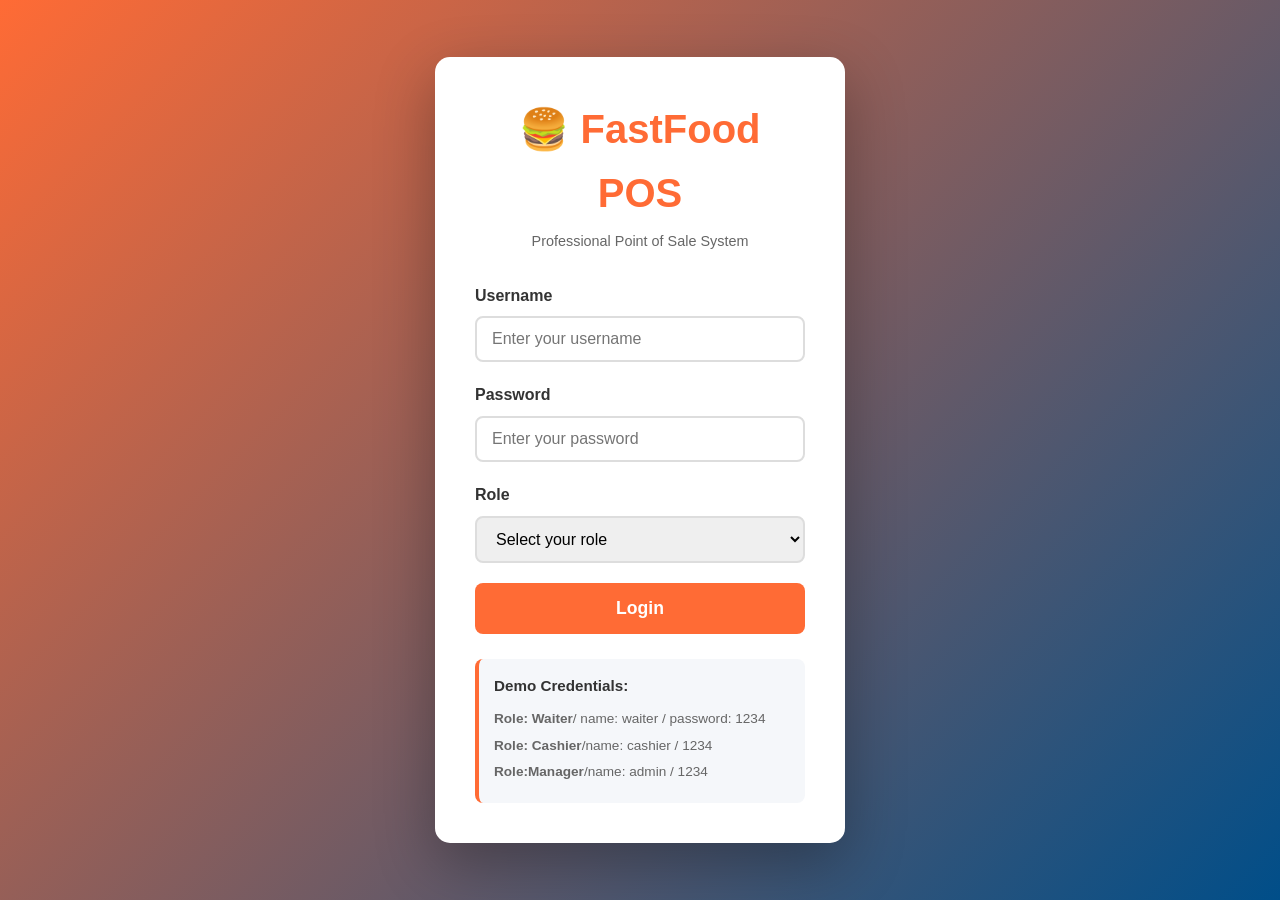
==== cashier.html @ 89c1f0e3 "let start" ====
<!DOCTYPE html>
<html lang="en">
<head>
    <meta charset="UTF-8">
    <meta name="viewport" content="width=device-width, initial-scale=1.0">
    <title>Cashier Dashboard - Restaurant POS</title>
    <link rel="stylesheet" href="assets/css/style.css">
</head>
<body class="dashboard">
    <!-- Sidebar -->
    <nav class="sidebar">
        <div class="sidebar-header">
            <h2>🍔 FastFood POS</h2>
            <p id="userRole" class="user-role"></p>
        </div>
        <ul class="sidebar-nav">
            <li><a href="#" class="nav-link active" data-page="pending">📋 Pending Orders</a></li>
            <li><a href="#" class="nav-link" data-page="completed">✅ Completed Orders</a></li>
        </ul>
        <div class="sidebar-footer">
            <button class="logout-btn" id="logoutBtn">🚪 Logout</button>
        </div>
    </nav>

    <!-- Main Content -->
    <div class="main-content">
        <div class="header">
            <div>
                <h1 id="pageTitle">Pending Orders</h1>
            </div>
            <div class="header-info">
                <p>Time: <span id="currentTime"></span></p>
                <p id="userInfo"></p>
            </div>
        </div>

        <!-- Pending Orders Page -->
        <div id="pendingPage" class="page-content">
            <div class="cashier-dashboard">
                <div class="orders-list" id="pendingOrdersList"></div>
                <div class="payment-summary">
                    <h2>💳 Payment</h2>
                    <div class="payment-method">
                        <label>Payment Method</label>
                        <select id="paymentMethod">
                            <option value="cash">💵 Cash</option>
                            <option value="card">💳 Card</option>
                            <option value="upi">📱 UPI</option>
                            <option value="wallet">👛 Wallet</option>
                        </select>
                    </div>

                    <div id="orderSummary" style="display: none; margin-bottom: 20px; padding: 15px; background-color: var(--light-bg); border-radius: 8px;">
                        <h3 style="margin-bottom: 10px;">Order Summary</h3>
                        <p><strong>Order ID:</strong> <span id="selectedOrderId"></span></p>
                        <p><strong>Customer:</strong> <span id="selectedCustomer"></span></p>
                        <p><strong>Total Amount:</strong> <span id="selectedTotal" style="color: var(--primary-color); font-weight: 700; font-size: 1.2em;"></span></p>
                    </div>

                    <div class="payment-actions">
                        <button class="btn btn-warning" id="printBtn" style="display: none;">🖨️ Print Order Slip</button>
                        <button class="btn btn-success" id="completePaymentBtn" style="display: none;">💰 Complete Payment</button>
                    </div>
                </div>
            </div>
        </div>

        <!-- Completed Orders Page -->
        <div id="completedPage" class="page-content hidden">
            <div class="orders-list" id="completedOrdersList"></div>
        </div>
    </div>

    <!-- Print Modal -->
    <div id="printModal" class="modal">
        <div class="modal-content">
            <div class="modal-header">
                <h2>Order Slip</h2>
                <button class="modal-close">&times;</button>
            </div>
            <div class="modal-body">
                <div class="order-slip print-area" id="orderSlip"></div>
            </div>
            <div class="modal-footer">
                <button class="btn btn-secondary" onclick="closePrintModal()">Close</button>
                <button class="btn btn-primary" onclick="printOrderSlip()">🖨️ Print</button>
            </div>
        </div>
    </div>

    <script src="assets/js/auth.js"></script>
    <script src="assets/js/cashier.js"></script>
</body>
</html>
---- assets/css/style.css ----
* {
    margin: 0;
    padding: 0;
    box-sizing: border-box;
}

:root {
    --primary-color: #FF6B35;
    --secondary-color: #004E89;
    --success-color: #27AE60;
    --danger-color: #E74C3C;
    --warning-color: #F39C12;
    --dark-bg: #1A1A1A;
    --light-bg: #F5F7FA;
    --border-color: #DDD;
    --text-dark: #333;
    --text-light: #666;
    --transition: all 0.3s ease;
}

body {
    font-family: 'Segoe UI', Tahoma, Geneva, Verdana, sans-serif;
    background-color: var(--light-bg);
    color: var(--text-dark);
    line-height: 1.6;
}

/* ===== LOGIN PAGE ===== */
.login-page {
    display: flex;
    justify-content: center;
    align-items: center;
    min-height: 100vh;
    background: linear-gradient(135deg, var(--primary-color) 0%, var(--secondary-color) 100%);
}

.login-container {
    width: 100%;
    max-width: 450px;
    padding: 20px;
}

.login-card {
    background: white;
    border-radius: 15px;
    padding: 40px;
    box-shadow: 0 20px 60px rgba(0, 0, 0, 0.3);
    animation: slideUp 0.5s ease;
}

@keyframes slideUp {
    from {
        opacity: 0;
        transform: translateY(30px);
    }
    to {
        opacity: 1;
        transform: translateY(0);
    }
}

.logo {
    text-align: center;
    margin-bottom: 30px;
}

.logo h1 {
    font-size: 2.5em;
    color: var(--primary-color);
    margin-bottom: 5px;
}

.logo p {
    color: var(--text-light);
    font-size: 0.9em;
}

.login-form {
    margin-bottom: 25px;
}

.form-group {
    margin-bottom: 20px;
}

.form-group label {
    display: block;
    margin-bottom: 8px;
    font-weight: 600;
    color: var(--text-dark);
}

.form-group input,
.form-group select {
    width: 100%;
    padding: 12px 15px;
    border: 2px solid var(--border-color);
    border-radius: 8px;
    font-size: 1em;
    transition: var(--transition);
    font-family: inherit;
}

.form-group input:focus,
.form-group select:focus {
    outline: none;
    border-color: var(--primary-color);
    box-shadow: 0 0 0 3px rgba(255, 107, 53, 0.1);
}

/* ===== BUTTONS ===== */
.btn {
    padding: 10px 20px;
    border: none;
    border-radius: 8px;
    font-size: 1em;
    font-weight: 600;
    cursor: pointer;
    transition: var(--transition);
    display: inline-flex;
    align-items: center;
    justify-content: center;
    gap: 8px;
}

.btn-primary {
    background-color: var(--primary-color);
    color: white;
}

.btn-primary:hover {
    background-color: #E55A2B;
    transform: translateY(-2px);
    box-shadow: 0 5px 15px rgba(255, 107, 53, 0.3);
}

.btn-secondary {
    background-color: var(--secondary-color);
    color: white;
}

.btn-secondary:hover {
    background-color: #003A6B;
}

.btn-success {
    background-color: var(--success-color);
    color: white;
}

.btn-danger {
    background-color: var(--danger-color);
    color: white;
}

.btn-warning {
    background-color: var(--warning-color);
    color: white;
}

.btn-large {
    width: 100%;
    padding: 15px;
    font-size: 1.1em;
}

.btn-small {
    padding: 6px 12px;
    font-size: 0.85em;
}

.btn:disabled {
    opacity: 0.5;
    cursor: not-allowed;
}

/* ===== DEMO CREDENTIALS ===== */
.demo-credentials {
    background-color: var(--light-bg);
    padding: 15px;
    border-radius: 8px;
    border-left: 4px solid var(--primary-color);
}

.demo-credentials h3 {
    font-size: 0.95em;
    margin-bottom: 10px;
    color: var(--text-dark);
}

.demo-credentials p {
    font-size: 0.85em;
    color: var(--text-light);
    margin: 5px 0;
}

/* ===== DASHBOARD LAYOUT ===== */
.dashboard {
    display: grid;
    grid-template-columns: 250px 1fr;
    min-height: 100vh;
    background-color: var(--light-bg);
}

.sidebar {
    background-color: var(--secondary-color);
    color: white;
    padding: 20px;
    display: flex;
    flex-direction: column;
}

.sidebar-header {
    text-align: center;
    margin-bottom: 30px;
    padding-bottom: 20px;
    border-bottom: 1px solid rgba(255, 255, 255, 0.2);
}

.sidebar-header h2 {
    font-size: 1.3em;
    margin-bottom: 5px;
}

.sidebar-header p {
    font-size: 0.85em;
    opacity: 0.8;
}

.sidebar-nav {
    flex: 1;
    list-style: none;
}

.sidebar-nav li {
    margin-bottom: 10px;
}

.sidebar-nav a {
    display: block;
    color: white;
    text-decoration: none;
    padding: 12px 15px;
    border-radius: 8px;
    transition: var(--transition);
    cursor: pointer;
}

.sidebar-nav a:hover,
.sidebar-nav a.active {
    background-color: var(--primary-color);
    transform: translateX(5px);
}

.sidebar-footer {
    border-top: 1px solid rgba(255, 255, 255, 0.2);
    padding-top: 15px;
}

.logout-btn {
    width: 100%;
    background-color: var(--danger-color);
    color: white;
    border: none;
    padding: 10px;
    border-radius: 8px;
    cursor: pointer;
    font-weight: 600;
    transition: var(--transition);
}

.logout-btn:hover {
    background-color: #C0392B;
}

/* ===== MAIN CONTENT ===== */
.main-content {
    padding: 30px;
    overflow-y: auto;
}

.header {
    display: flex;
    justify-content: space-between;
    align-items: center;
    margin-bottom: 30px;
    padding-bottom: 20px;
    border-bottom: 2px solid var(--border-color);
}

.header h1 {
    font-size: 2em;
    color: var(--text-dark);
}

.header-info {
    display: flex;
    gap: 20px;
    align-items: center;
    font-size: 0.95em;
}

.header-info p {
    color: var(--text-light);
}

/* ===== WAITER DASHBOARD ===== */
.waiter-dashboard {
    display: grid;
    grid-template-columns: 1fr 350px;
    gap: 30px;
}

.menu-section {
    background: white;
    border-radius: 12px;
    padding: 25px;
    box-shadow: 0 2px 10px rgba(0, 0, 0, 0.1);
}

.menu-section h2 {
    margin-bottom: 20px;
    font-size: 1.4em;
    color: var(--text-dark);
    border-bottom: 3px solid var(--primary-color);
    padding-bottom: 10px;
}

.order-type-selector {
    display: grid;
    grid-template-columns: repeat(3, 1fr);
    gap: 12px;
    margin-bottom: 25px;
}

.order-type-btn {
    padding: 12px;
    border: 2px solid var(--border-color);
    background: white;
    border-radius: 8px;
    cursor: pointer;
    font-weight: 600;
    transition: var(--transition);
}

.order-type-btn.active {
    background-color: var(--primary-color);
    color: white;
    border-color: var(--primary-color);
}

.category-tabs {
    display: grid;
    grid-template-columns: repeat(auto-fit, minmax(100px, 1fr));
    gap: 10px;
    margin-bottom: 25px;
}

.category-tab {
    padding: 10px;
    border: 2px solid var(--border-color);
    background: white;
    border-radius: 8px;
    cursor: pointer;
    text-align: center;
    font-weight: 600;
    transition: var(--transition);
}

.category-tab.active {
    background-color: var(--primary-color);
    color: white;
    border-color: var(--primary-color);
}

.menu-items {
    display: grid;
    grid-template-columns: repeat(auto-fill, minmax(150px, 1fr));
    gap: 15px;
}

.menu-item {
    background: white;
    border: 2px solid var(--border-color);
    border-radius: 10px;
    padding: 15px;
    text-align: center;
    cursor: pointer;
    transition: var(--transition);
}

.menu-item:hover {
    border-color: var(--primary-color);
    box-shadow: 0 5px 15px rgba(255, 107, 53, 0.2);
    transform: translateY(-5px);
}

.menu-item-icon {
    font-size: 2em;
    margin-bottom: 10px;
}

.menu-item-name {
    font-weight: 600;
    margin-bottom: 5px;
    color: var(--text-dark);
}

.menu-item-price {
    color: var(--primary-color);
    font-weight: 700;
    font-size: 1.1em;
}

/* ===== ORDER CART ===== */
.order-cart {
    background: white;
    border-radius: 12px;
    padding: 25px;
    box-shadow: 0 2px 10px rgba(0, 0, 0, 0.1);
    display: flex;
    flex-direction: column;
    height: fit-content;
    position: sticky;
    top: 30px;
}

.cart-header {
    font-size: 1.3em;
    font-weight: 700;
    margin-bottom: 20px;
    color: var(--text-dark);
    border-bottom: 3px solid var(--primary-color);
    padding-bottom: 10px;
}

.cart-items {
    flex: 1;
    max-height: 400px;
    overflow-y: auto;
    margin-bottom: 20px;
}

.cart-item {
    background-color: var(--light-bg);
    padding: 12px;
    border-radius: 8px;
    margin-bottom: 10px;
    font-size: 0.9em;
}

.cart-item-header {
    display: flex;
    justify-content: space-between;
    margin-bottom: 5px;
    font-weight: 600;
}

.cart-item-qty {
    display: flex;
    align-items: center;
    gap: 5px;
    margin-top: 8px;
}

.qty-btn {
    background-color: var(--primary-color);
    color: white;
    border: none;
    width: 25px;
    height: 25px;
    border-radius: 4px;
    cursor: pointer;
    font-weight: 600;
}

.qty-input {
    width: 40px;
    padding: 4px;
    border: 1px solid var(--border-color);
    border-radius: 4px;
    text-align: center;
}

.remove-item {
    background-color: var(--danger-color);
    color: white;
    border: none;
    padding: 4px 8px;
    border-radius: 4px;
    cursor: pointer;
    font-size: 0.8em;
    margin-left: 5px;
}

.cart-summary {
    background-color: var(--light-bg);
    padding: 15px;
    border-radius: 8px;
    margin-bottom: 15px;
}

.summary-row {
    display: flex;
    justify-content: space-between;
    margin-bottom: 8px;
    font-weight: 500;
}

.summary-row.total {
    border-top: 2px solid var(--border-color);
    padding-top: 10px;
    margin-top: 10px;
    font-size: 1.2em;
    color: var(--primary-color);
}

.customer-info {
    margin-bottom: 15px;
}

.customer-info input {
    width: 100%;
    padding: 10px;
    border: 1px solid var(--border-color);
    border-radius: 6px;
    margin-bottom: 8px;
    font-size: 0.9em;
}

.cart-actions {
    display: flex;
    gap: 10px;
    flex-wrap: wrap;
}

.btn-complete {
    flex: 1;
    min-width: 100px;
}

/* ===== CASHIER DASHBOARD ===== */
.cashier-dashboard {
    display: grid;
    grid-template-columns: 1fr 400px;
    gap: 30px;
}

.orders-list {
    background: white;
    border-radius: 12px;
    padding: 25px;
    box-shadow: 0 2px 10px rgba(0, 0, 0, 0.1);
}

.orders-list h2 {
    margin-bottom: 20px;
    font-size: 1.4em;
    color: var(--text-dark);
    border-bottom: 3px solid var(--primary-color);
    padding-bottom: 10px;
}

.order-card {
    background-color: var(--light-bg);
    border-left: 5px solid var(--warning-color);
    padding: 15px;
    border-radius: 8px;
    margin-bottom: 15px;
    cursor: pointer;
    transition: var(--transition);
}

.order-card.completed {
    border-left-color: var(--success-color);
    opacity: 0.6;
}

.order-card:hover {
    box-shadow: 0 5px 15px rgba(0, 0, 0, 0.1);
    transform: translateX(5px);
}

.order-card-header {
    display: flex;
    justify-content: space-between;
    align-items: center;
    margin-bottom: 10px;
}

.order-card-id {
    font-weight: 700;
    font-size: 1.1em;
}

.order-status {
    display: inline-block;
    padding: 5px 10px;
    border-radius: 20px;
    font-size: 0.8em;
    font-weight: 600;
}

.status-pending {
    background-color: var(--warning-color);
    color: white;
}

.status-completed {
    background-color: var(--success-color);
    color: white;
}

.order-card-details {
    font-size: 0.9em;
    color: var(--text-light);
    margin-bottom: 10px;
}

.order-total {
    font-size: 1.2em;
    font-weight: 700;
    color: var(--primary-color);
    margin-bottom: 10px;
}

.payment-summary {
    background: white;
    border-radius: 12px;
    padding: 25px;
    box-shadow: 0 2px 10px rgba(0, 0, 0, 0.1);
    position: sticky;
    top: 30px;
    height: fit-content;
}

.payment-summary h2 {
    margin-bottom: 20px;
    font-size: 1.2em;
    border-bottom: 2px solid var(--primary-color);
    padding-bottom: 10px;
}

.payment-method {
    margin-bottom: 15px;
}

.payment-method label {
    display: block;
    margin-bottom: 8px;
    font-weight: 600;
}

.payment-method select,
.payment-method input {
    width: 100%;
    padding: 10px;
    border: 1px solid var(--border-color);
    border-radius: 6px;
    font-size: 0.95em;
}

.payment-actions {
    display: flex;
    flex-direction: column;
    gap: 10px;
}

/* ===== MANAGER DASHBOARD ===== */
.manager-dashboard {
    display: grid;
    grid-template-columns: repeat(4, 1fr);
    gap: 20px;
    margin-bottom: 40px;
}

.stat-card {
    background: white;
    border-radius: 12px;
    padding: 25px;
    box-shadow: 0 2px 10px rgba(0, 0, 0, 0.1);
    border-top: 4px solid var(--primary-color);
}

.stat-card.success {
    border-top-color: var(--success-color);
}

.stat-card.warning {
    border-top-color: var(--warning-color);
}

.stat-card.danger {
    border-top-color: var(--danger-color);
}

.stat-label {
    color: var(--text-light);
    font-size: 0.9em;
    margin-bottom: 10px;
}

.stat-value {
    font-size: 2em;
    font-weight: 700;
    color: var(--primary-color);
}

.manager-content {
    display: grid;
    grid-template-columns: 1fr 1fr;
    gap: 30px;
}

.report-section,
.category-section {
    background: white;
    border-radius: 12px;
    padding: 25px;
    box-shadow: 0 2px 10px rgba(0, 0, 0, 0.1);
}

.section-title {
    font-size: 1.3em;
    font-weight: 700;
    margin-bottom: 20px;
    color: var(--text-dark);
    border-bottom: 3px solid var(--primary-color);
    padding-bottom: 10px;
}

.report-filters {
    display: grid;
    grid-template-columns: repeat(3, 1fr);
    gap: 12px;
    margin-bottom: 20px;
}

.report-filters select {
    padding: 10px;
    border: 1px solid var(--border-color);
    border-radius: 6px;
    font-size: 0.95em;
}

.report-table {
    width: 100%;
    border-collapse: collapse;
    margin-top: 20px;
}

.report-table th {
    background-color: var(--light-bg);
    padding: 12px;
    text-align: left;
    font-weight: 700;
    border-bottom: 2px solid var(--border-color);
}

.report-table td {
    padding: 12px;
    border-bottom: 1px solid var(--border-color);
}

.report-table tr:hover {
    background-color: var(--light-bg);
}

.top-products {
    list-style: none;
    margin-top: 20px;
}

.product-item {
    display: flex;
    justify-content: space-between;
    align-items: center;
    padding: 15px;
    background-color: var(--light-bg);
    border-radius: 8px;
    margin-bottom: 10px;
}

.product-info {
    flex: 1;
}

.product-name {
    font-weight: 600;
    color: var(--text-dark);
}

.product-sold {
    font-size: 0.9em;
    color: var(--text-light);
}

.product-revenue {
    font-size: 1.2em;
    font-weight: 700;
    color: var(--primary-color);
}

/* ===== CATEGORY MANAGEMENT ===== */
.category-list {
    margin-bottom: 25px;
}

.category-item {
    display: grid;
    grid-template-columns: 1fr auto auto;
    gap: 10px;
    align-items: center;
    padding: 12px;
    background-color: var(--light-bg);
    border-radius: 8px;
    margin-bottom: 10px;
}

.category-name {
    font-weight: 600;
}

.category-actions {
    display: flex;
    gap: 8px;
}

.btn-edit,
.btn-delete {
    padding: 6px 12px;
    border: none;
    border-radius: 6px;
    cursor: pointer;
    font-size: 0.85em;
    font-weight: 600;
}

.btn-edit {
    background-color: var(--secondary-color);
    color: white;
}

.btn-delete {
    background-color: var(--danger-color);
    color: white;
}

.add-category-form {
    display: grid;
    grid-template-columns: 1fr auto;
    gap: 10px;
    margin-bottom: 20px;
}

.add-category-form input {
    padding: 10px;
    border: 1px solid var(--border-color);
    border-radius: 6px;
}

.add-category-form .btn {
    padding: 10px 20px;
}

/* ===== MODAL ===== */
.modal {
    display: none;
    position: fixed;
    top: 0;
    left: 0;
    right: 0;
    bottom: 0;
    background-color: rgba(0, 0, 0, 0.6);
    z-index: 1000;
    justify-content: center;
    align-items: center;
}

.modal.active {
    display: flex;
}

.modal-content {
    background: white;
    border-radius: 15px;
    padding: 30px;
    max-width: 600px;
    width: 90%;
    box-shadow: 0 20px 60px rgba(0, 0, 0, 0.3);
    animation: slideUp 0.3s ease;
}

.modal-header {
    display: flex;
    justify-content: space-between;
    align-items: center;
    margin-bottom: 20px;
    border-bottom: 2px solid var(--border-color);
    padding-bottom: 15px;
}

.modal-header h2 {
    font-size: 1.5em;
    color: var(--text-dark);
}

.modal-close {
    background: none;
    border: none;
    font-size: 1.5em;
    cursor: pointer;
    color: var(--text-light);
}

.modal-body {
    margin-bottom: 20px;
}

.modal-footer {
    display: flex;
    justify-content: flex-end;
    gap: 10px;
}

/* ===== PRINT STYLE ===== */
@media print {
    body * {
        visibility: hidden;
    }
    .print-area,
    .print-area * {
        visibility: visible;
    }
    .print-area {
        position: absolute;
        left: 0;
        top: 0;
        width: 100%;
    }
}

.order-slip {
    max-width: 300px;
    font-family: 'Courier New', monospace;
    background: white;
    padding: 20px;
    border: 1px solid var(--border-color);
    border-radius: 8px;
}

.slip-header {
    text-align: center;
    margin-bottom: 15px;
    border-bottom: 2px dashed var(--border-color);
    padding-bottom: 10px;
}

.slip-title {
    font-size: 1.2em;
    font-weight: 700;
}

.slip-info {
    font-size: 0.85em;
    color: var(--text-light);
}

.slip-items {
    margin: 15px 0;
    border-bottom: 2px dashed var(--border-color);
    padding-bottom: 10px;
}

.slip-item-row {
    display: flex;
    justify-content: space-between;
    margin-bottom: 8px;
    font-size: 0.9em;
}

.slip-total {
    display: flex;
    justify-content: space-between;
    margin-top: 10px;
    font-weight: 700;
    font-size: 1.1em;
}

.slip-footer {
    text-align: center;
    margin-top: 15px;
    font-size: 0.85em;
    color: var(--text-light);
}

/* ===== RESPONSIVE ===== */
@media (max-width: 1024px) {
    .dashboard {
        grid-template-columns: 1fr;
    }

    .sidebar {
        display: none;
    }

    .manager-dashboard {
        grid-template-columns: repeat(2, 1fr);
    }

    .manager-content {
        grid-template-columns: 1fr;
    }

    .waiter-dashboard {
        grid-template-columns: 1fr;
    }

    .cashier-dashboard {
        grid-template-columns: 1fr;
    }

    .order-cart,
    .payment-summary {
        position: static;
    }
}

@media (max-width: 768px) {
    .menu-items {
        grid-template-columns: repeat(auto-fill, minmax(120px, 1fr));
    }

    .manager-dashboard {
        grid-template-columns: repeat(2, 1fr);
    }

    .stat-card {
        padding: 15px;
    }

    .stat-value {
        font-size: 1.5em;
    }

    .report-table {
        font-size: 0.9em;
    }
}

/* ===== SCROLLBAR ===== */
::-webkit-scrollbar {
    width: 8px;
    height: 8px;
}

::-webkit-scrollbar-track {
    background: var(--light-bg);
}

::-webkit-scrollbar-thumb {
    background: var(--primary-color);
    border-radius: 4px;
}

::-webkit-scrollbar-thumb:hover {
    background: var(--secondary-color);
}

/* ===== UTILITY CLASSES ===== */
.hidden {
    display: none !important;
}

.text-center {
    text-align: center;
}

.text-right {
    text-align: right;
}

.mt-10 {
    margin-top: 10px;
}

.mt-20 {
    margin-top: 20px;
}

.mb-10 {
    margin-bottom: 10px;
}

.mb-20 {
    margin-bottom: 20px;
}

.alert {
    padding: 15px;
    border-radius: 8px;
    margin-bottom: 20px;
    font-weight: 500;
}

.alert-success {
    background-color: #D4EDDA;
    color: #155724;
    border: 1px solid #C3E6CB;
}

.alert-danger {
    background-color: #F8D7DA;
    color: #721C24;
    border: 1px solid #F5C6CB;
}

.alert-warning {
    background-color: #FFF3CD;
    color: #856404;
    border: 1px solid #FFEAA7;
}
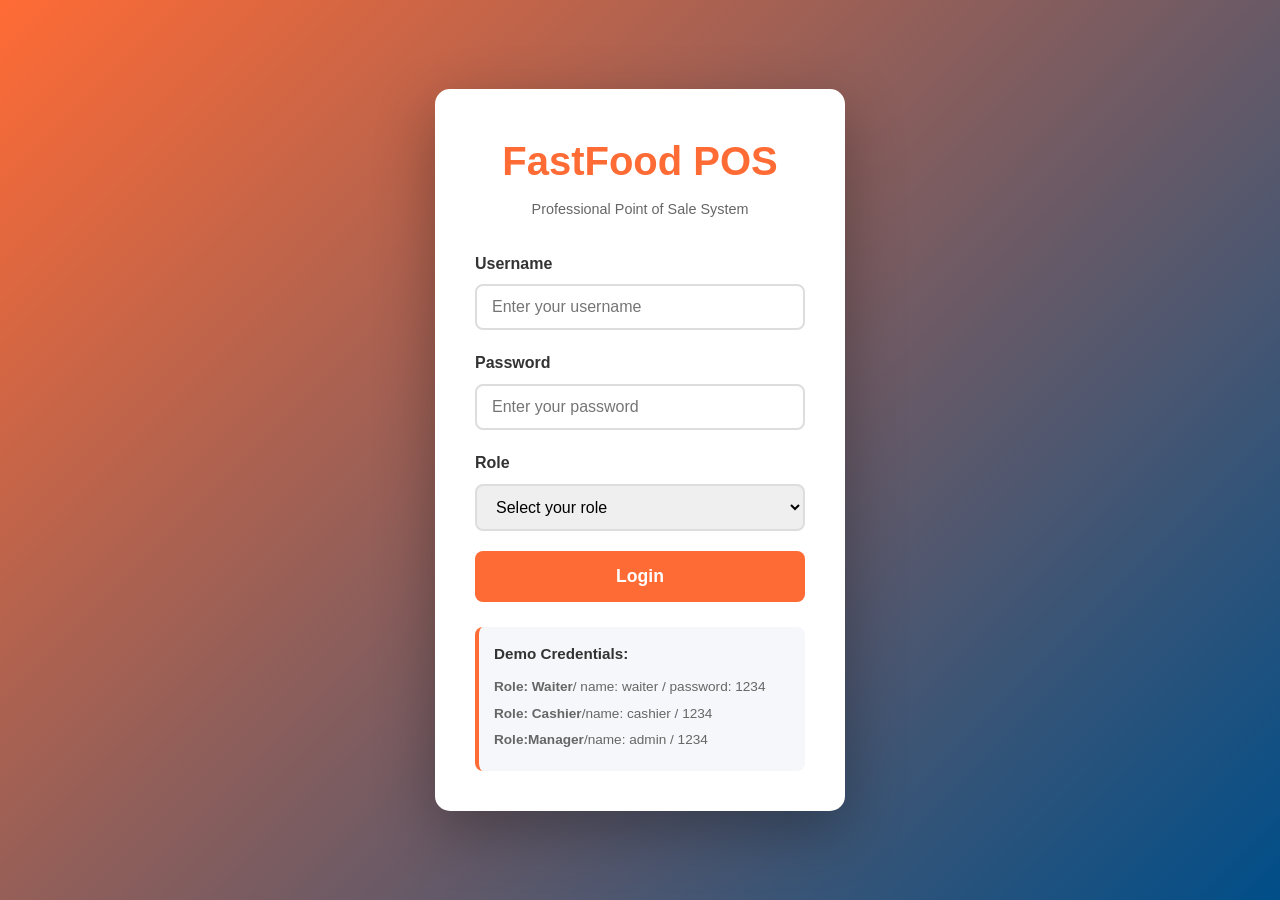
==== commit d8c237c5: "version 1.2" ====
--- a/cashier.html
+++ b/cashier.html
@@ -16,6 +16,7 @@
         <ul class="sidebar-nav">
             <li><a href="#" class="nav-link active" data-page="pending">📋 Pending Orders</a></li>
             <li><a href="#" class="nav-link" data-page="completed">✅ Completed Orders</a></li>
+            <li><a href="#" class="nav-link" data-page="new-order">📝 New Order</a></li>
         </ul>
         <div class="sidebar-footer">
             <button class="logout-btn" id="logoutBtn">🚪 Logout</button>
@@ -44,9 +45,9 @@
                         <label>Payment Method</label>
                         <select id="paymentMethod">
                             <option value="cash">💵 Cash</option>
-                            <option value="card">💳 Card</option>
-                            <option value="upi">📱 UPI</option>
-                            <option value="wallet">👛 Wallet</option>
+                            <option value="bank">🏦 Bank Account</option>
+                            <option value="easypaisa">📱 EasyPaisa</option>
+                            <option value="jazzcash">💳 JazzCash</option>
                         </select>
                     </div>
 
@@ -67,7 +68,82 @@
 
         <!-- Completed Orders Page -->
         <div id="completedPage" class="page-content hidden">
+            <div style="display: flex; gap: 10px; margin-bottom: 15px;">
+                <button class="btn btn-secondary" onclick="backToPending()">⬅️ Back to Pending Orders</button>
+            </div>
             <div class="orders-list" id="completedOrdersList"></div>
+            <div style="display: flex; gap: 10px; margin-top: 15px;">
+                <button class="btn btn-secondary" onclick="backToPending()">⬅️ Back to Pending Orders</button>
+            </div>
+        </div>
+
+        <!-- New Order Page (Cashier) -->
+        <div id="newOrderPage" class="page-content hidden">
+            <div style="display: flex; gap: 10px; margin-bottom: 15px;">
+                <button class="btn btn-secondary" onclick="backToPending()">⬅️ Back to Pending Orders</button>
+            </div>
+            <div class="waiter-dashboard">
+                <!-- Menu Section -->
+                <div>
+                    <!-- Order Type Selection -->
+                    <div class="menu-section">
+                        <h3>Order Type</h3>
+                        <div class="order-type-selector" id="cashierOrderTypeSelector">
+                            <button class="order-type-btn active" data-type="dine-in">🪑 Dine-In</button>
+                            <button class="order-type-btn" data-type="takeaway">🛍️ Takeaway</button>
+                            <button class="order-type-btn" data-type="delivery">🚚 Delivery</button>
+                        </div>
+                    </div>
+
+                    <!-- Menu Section -->
+                    <div class="menu-section">
+                        <h2>Menu</h2>
+                        <div class="category-tabs" id="cashierCategoryTabs"></div>
+                        <div class="menu-items" id="cashierMenuItems"></div>
+                    </div>
+                </div>
+
+                <!-- Order Cart -->
+                <div class="order-cart">
+                    <div class="cart-header">🛒 Order Cart</div>
+                    
+                    <div class="customer-info">
+                        <input type="text" id="cashierCustomerName" placeholder="Customer Name (optional)">
+                        <input type="text" id="cashierTableNumber" placeholder="Table No. (for dine-in)" data-type="dine-in">
+                        <div id="cashierDeliveryFields" style="display: none;">
+                            <input type="text" id="cashierDeliveryName" placeholder="Customer Name *" data-type="delivery">
+                            <input type="text" id="cashierDeliveryAddress" placeholder="Delivery Address *" data-type="delivery">
+                            <input type="tel" id="cashierDeliveryPhone" placeholder="Phone Number *" data-type="delivery">
+                            <input type="number" id="cashierDeliveryCharge" placeholder="Delivery Charge (Rs.)" data-type="delivery" value="100">
+                        </div>
+                    </div>
+
+                    <div class="cart-items" id="cashierCartItems"></div>
+
+                    <div class="cart-summary">
+                        <div class="summary-row">
+                            <span>Subtotal:</span>
+                            <span id="cashierSubtotal">Rs. 0</span>
+                        </div>
+                        <div class="summary-row">
+                            <span>Tax (5%):</span>
+                            <span id="cashierTaxAmount">Rs. 0</span>
+                        </div>
+                        <div class="summary-row total">
+                            <span>Total:</span>
+                            <span id="cashierTotalAmount">Rs. 0</span>
+                        </div>
+                    </div>
+
+                    <div class="cart-actions">
+                        <button class="btn btn-secondary btn-complete" id="cashierClearCartBtn">Clear Cart</button>
+                        <button class="btn btn-primary btn-complete" id="cashierSubmitOrderBtn">📤 Submit Order</button>
+                    </div>
+                </div>
+            </div>
+            <div style="display: flex; gap: 10px; margin-top: 15px;">
+                <button class="btn btn-secondary" onclick="backToPending()">⬅️ Back to Pending Orders</button>
+            </div>
         </div>
     </div>
 
@@ -88,6 +164,44 @@
         </div>
     </div>
 
+    <!-- Order Edit Modal -->
+    <div id="orderEditModal" class="modal">
+        <div class="modal-content">
+            <div class="modal-header">
+                <h2 id="editModalOrderId">Edit Order</h2>
+                <button class="modal-close">&times;</button>
+            </div>
+            <div class="modal-body" style="max-height: 70vh; overflow-y: auto;">
+                <!-- Edit Order Type -->
+                <div style="margin-bottom: 20px; padding-bottom: 15px; border-bottom: 1px solid #ddd;">
+                    <h3>Change Order Type</h3>
+                    <div class="order-type-selector" id="editCashierOrderTypeSelector">
+                        <button class="order-type-btn" data-type="dine-in">🪑 Dine-In</button>
+                        <button class="order-type-btn" data-type="takeaway">🛍️ Takeaway</button>
+                        <button class="order-type-btn" data-type="delivery">🚚 Delivery</button>
+                    </div>
+                </div>
+
+                <!-- Add Items Section -->
+                <div style="margin-bottom: 20px; padding-bottom: 15px; border-bottom: 1px solid #ddd;">
+                    <h3>Add More Items</h3>
+                    <div class="category-tabs" id="editCashierCategoryTabs"></div>
+                    <div class="menu-items" id="editCashierMenuItems"></div>
+                </div>
+
+                <!-- Current Items -->
+                <div>
+                    <h3>Current Items</h3>
+                    <div class="cart-items" id="editCashierCartItems"></div>
+                </div>
+            </div>
+            <div class="modal-footer">
+                <button class="btn btn-secondary" id="cashierSaveEditBtn">💾 Save Changes</button>
+                <button class="btn btn-secondary" onclick="closeCashierEditModal()">Close</button>
+            </div>
+        </div>
+    </div>
+
     <script src="assets/js/auth.js"></script>
     <script src="assets/js/cashier.js"></script>
 </body>
--- a/assets/css/style.css
+++ b/assets/css/style.css
@@ -200,6 +200,7 @@
     grid-template-columns: 250px 1fr;
     min-height: 100vh;
     background-color: var(--light-bg);
+   
 }
 
 .sidebar {
@@ -208,6 +209,8 @@
     padding: 20px;
     display: flex;
     flex-direction: column;
+   
+    
 }
 
 .sidebar-header {
@@ -230,6 +233,7 @@
 .sidebar-nav {
     flex: 1;
     list-style: none;
+  
 }
 
 .sidebar-nav li {
@@ -865,7 +869,6 @@
 
 /* ===== MODAL ===== */
 .modal {
-    display: none;
     position: fixed;
     top: 0;
     left: 0;
@@ -875,6 +878,11 @@
     z-index: 1000;
     justify-content: center;
     align-items: center;
+    display: flex;
+}
+
+.modal.hidden {
+    display: none !important;
 }
 
 .modal.active {
